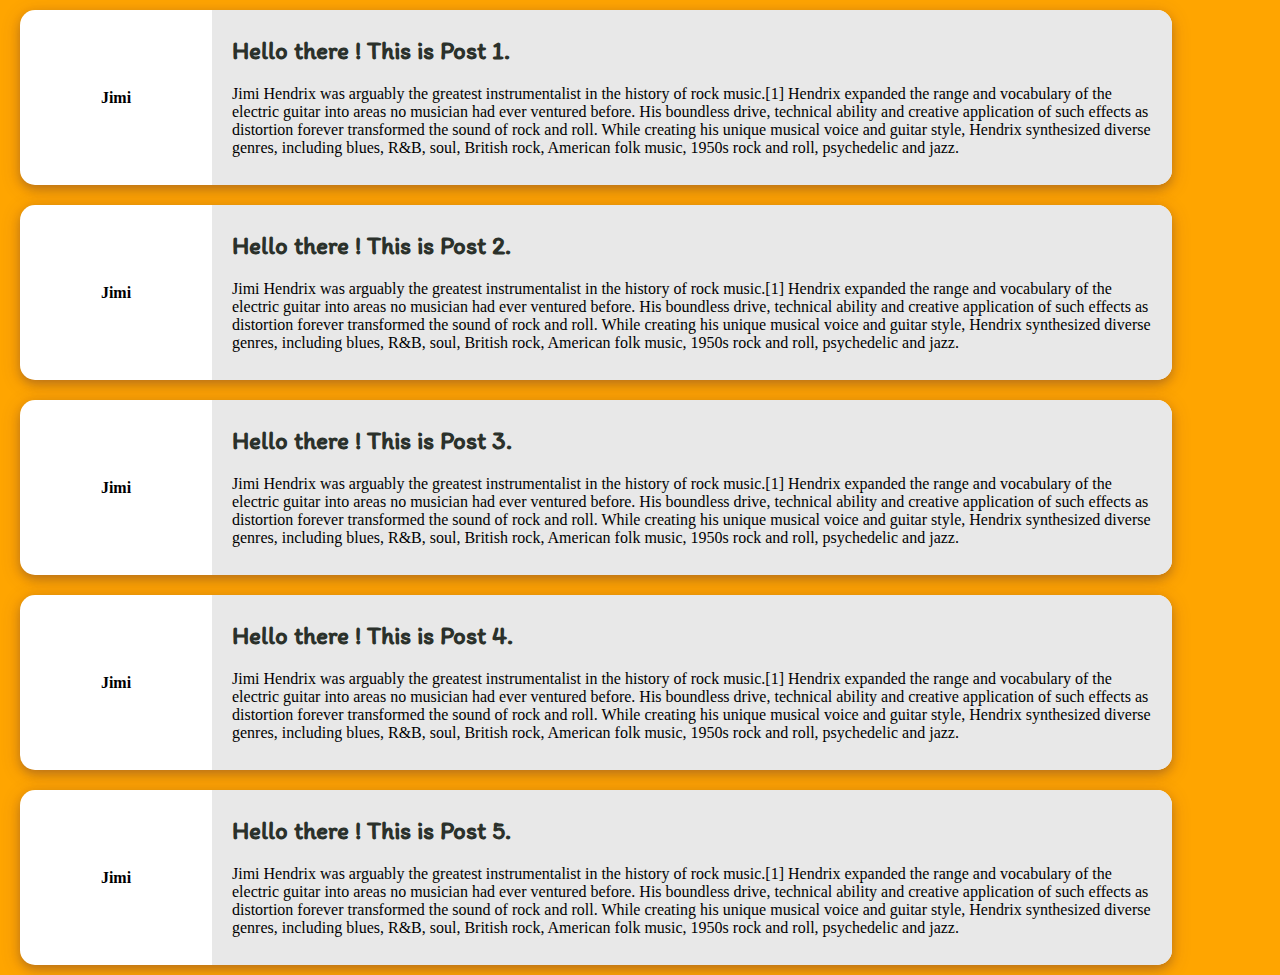
==== stub/html/bloglist.html @ a650417f "Added the layout of project" ====
<!DOCTYPE html>
<html>

<head>
    <link href='..\css\bloglist.css' rel='stylesheet' type='text/css'>    
    <link href='..\css\header.css' rel='stylesheet' type='text/css'>
    <link href='..\css\font.css' rel='stylesheet' type='text/css'>
    <link rel="stylesheet" href="..\font-awesome-4.7.0/css/font-awesome.min.css">
    <style>
    </style>
</head>
<body>
    <div id="main-container-div">
        <div class="header">
                                
            <!-- Insert code for Sign Up, Sign In button here. 
                 Add code for "ScriBBler" heading and the sub-heading -->

        </div>
    </div>
    <div>

        <!-- Insert code for Sign In modal here -->

    </div>

    <div>

        <!-- Insert code for Sign Up modal here -->

    </div>

    <div class="allPostsContainer">
    <div class="post">
        <div class="post-left">
            <p class="post-username">Jimi</p>
        </div>
        <div class="post-content">

            <!-- Insert code for Trash icon here -->

            <p class="post-title">Hello there ! This is Post 1. </p>
            <p class="post-desc">Jimi Hendrix was arguably the greatest instrumentalist in the history of rock music.[1] Hendrix expanded the range and vocabulary of the electric guitar into areas no musician had ever ventured before. His boundless drive, technical ability and creative application of such effects as distortion forever transformed the sound of rock and roll. While creating his unique musical voice and guitar style, Hendrix synthesized diverse genres, including blues, R&B, soul, British rock, American folk music, 1950s rock and roll, psychedelic and jazz.</p>

            <!-- Insert code for ... icon here -->

        </div>
    </div>

    <div class="post">
        <div class="post-left">
            <p class="post-username">Jimi</p>
        </div>
        <div class="post-content">

                <!-- Insert code for Trash icon here -->

                <p class="post-title">Hello there ! This is Post 2. </p>
                <p class="post-desc">Jimi Hendrix was arguably the greatest instrumentalist in the history of rock music.[1] Hendrix expanded the range and vocabulary of the electric guitar into areas no musician had ever ventured before. His boundless drive, technical ability and creative application of such effects as distortion forever transformed the sound of rock and roll. While creating his unique musical voice and guitar style, Hendrix synthesized diverse genres, including blues, R&B, soul, British rock, American folk music, 1950s rock and roll, psychedelic and jazz.</p>

            
            <!-- Insert code for ... icon here -->
        </div>
    </div>


    <div class="post">
        <div class="post-left">
            <p class="post-username">Jimi</p>
        </div>
        <div class="post-content">

            <!-- Insert code for Trash icon here -->

                <p class="post-title">Hello there ! This is Post 3. </p>
                <p class="post-desc">Jimi Hendrix was arguably the greatest instrumentalist in the history of rock music.[1] Hendrix expanded the range and vocabulary of the electric guitar into areas no musician had ever ventured before. His boundless drive, technical ability and creative application of such effects as distortion forever transformed the sound of rock and roll. While creating his unique musical voice and guitar style, Hendrix synthesized diverse genres, including blues, R&B, soul, British rock, American folk music, 1950s rock and roll, psychedelic and jazz.</p>

            <!-- Insert code for ... icon here -->

        </div>
    </div>
    <div class="post">
        <div class="post-left">
            <p class="post-username">Jimi</p>
        </div>
        <div class="post-content">

            <!-- Insert code for Trash icon here -->

                <p class="post-title">Hello there ! This is Post 4. </p>
                <p class="post-desc">Jimi Hendrix was arguably the greatest instrumentalist in the history of rock music.[1] Hendrix expanded the range and vocabulary of the electric guitar into areas no musician had ever ventured before. His boundless drive, technical ability and creative application of such effects as distortion forever transformed the sound of rock and roll. While creating his unique musical voice and guitar style, Hendrix synthesized diverse genres, including blues, R&B, soul, British rock, American folk music, 1950s rock and roll, psychedelic and jazz.</p>

            <!-- Insert code for ... icon here -->

        </div>
    </div>
    <div class="post">
            <div class="post-left">
                <p class="post-username">Jimi</p>
            </div>
            <div class="post-content">

                <!-- Insert code for Trash icon here -->

                    <p class="post-title">Hello there ! This is Post 5. </p>
                    <p class="post-desc">Jimi Hendrix was arguably the greatest instrumentalist in the history of rock music.[1] Hendrix expanded the range and vocabulary of the electric guitar into areas no musician had ever ventured before. His boundless drive, technical ability and creative application of such effects as distortion forever transformed the sound of rock and roll. While creating his unique musical voice and guitar style, Hendrix synthesized diverse genres, including blues, R&B, soul, British rock, American folk music, 1950s rock and roll, psychedelic and jazz.</p>
                
                <!-- Insert code for ... icon here -->
            
            </div>
        </div>

        <div>

            <!-- Insert code for delete modal here -->
            
        </div>
        
</div>
    <script src="..\js\bloglist.js">  </script>
    <script src="..\js\header.js"> </script>
</body>

</html>
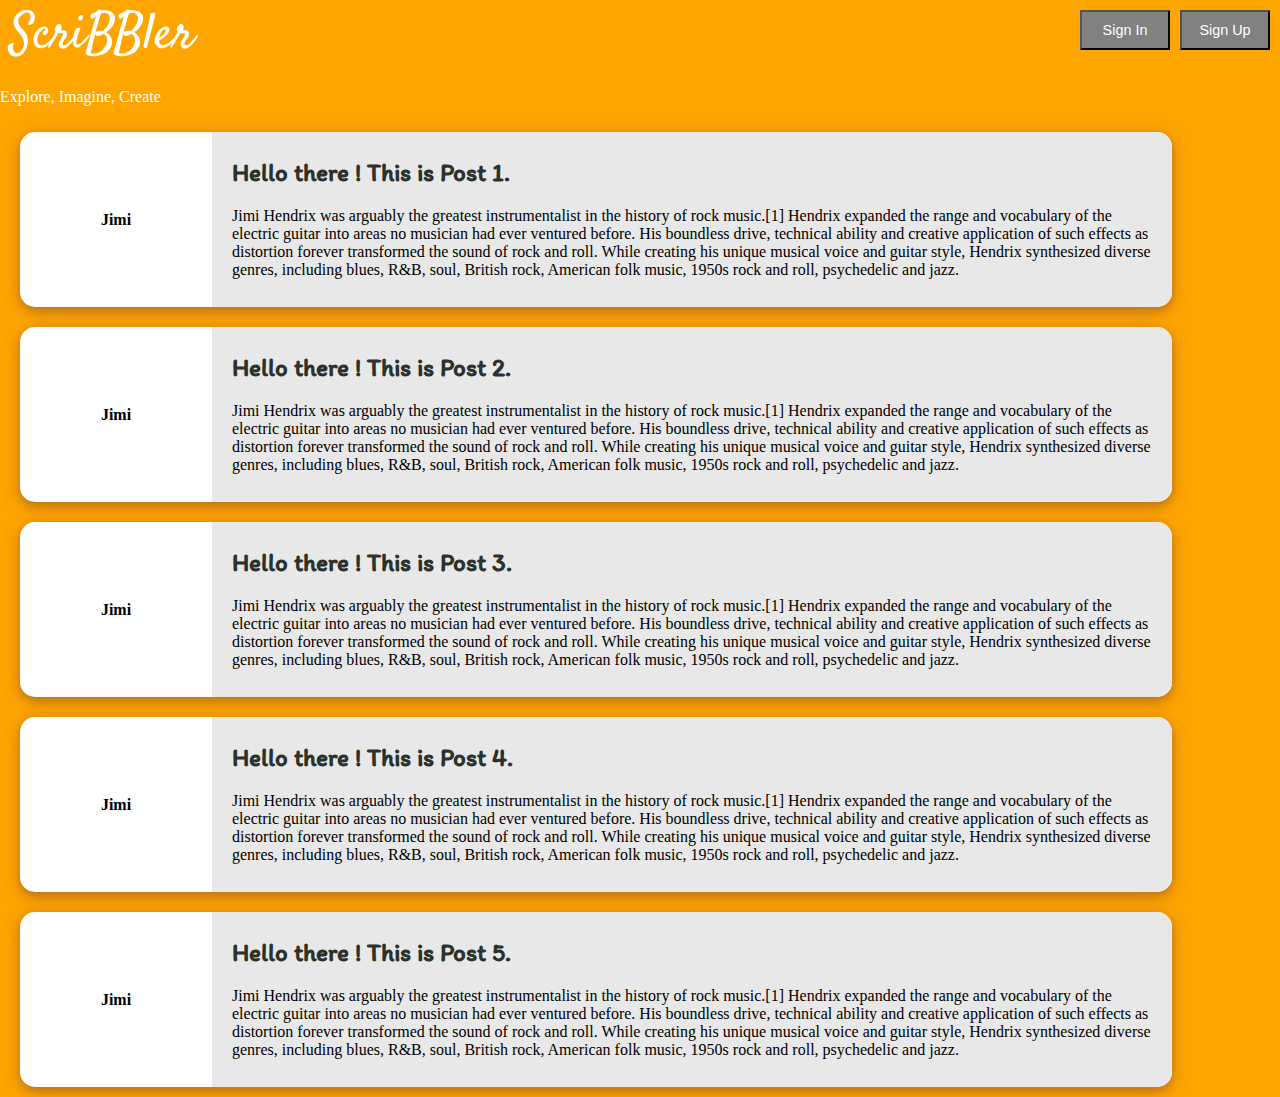
==== commit bfe8e9ef: "Added JS part for header and home page" ====
--- a/stub/html/bloglist.html
+++ b/stub/html/bloglist.html
@@ -2,20 +2,23 @@
 <html>
 
 <head>
-    <link href='..\css\bloglist.css' rel='stylesheet' type='text/css'>    
+    <link href='..\css\bloglist.css' rel='stylesheet' type='text/css'>
     <link href='..\css\header.css' rel='stylesheet' type='text/css'>
     <link href='..\css\font.css' rel='stylesheet' type='text/css'>
     <link rel="stylesheet" href="..\font-awesome-4.7.0/css/font-awesome.min.css">
     <style>
     </style>
 </head>
+
 <body>
     <div id="main-container-div">
         <div class="header">
-                                
-            <!-- Insert code for Sign Up, Sign In button here. 
-                 Add code for "ScriBBler" heading and the sub-heading -->
-
+            <input id="signUpButtonClick" class="topButtons" type="button" onclick="openSignUpButton()" value="Sign Up"
+                style="background-color: #818181;">
+            <input id="loginButtonClick" class="topButtons" type="button" onclick="openSignIn()" value="Sign In"
+                style="background-color: #818181;">
+            <a id="pageTitle" class="logo-title" href="..\index.html" style="color: #fff">ScriBBler</a>
+            <p class="middleText">Explore, Imagine, Create</p>
         </div>
     </div>
     <div>
@@ -31,70 +34,7 @@
     </div>
 
     <div class="allPostsContainer">
-    <div class="post">
-        <div class="post-left">
-            <p class="post-username">Jimi</p>
-        </div>
-        <div class="post-content">
-
-            <!-- Insert code for Trash icon here -->
-
-            <p class="post-title">Hello there ! This is Post 1. </p>
-            <p class="post-desc">Jimi Hendrix was arguably the greatest instrumentalist in the history of rock music.[1] Hendrix expanded the range and vocabulary of the electric guitar into areas no musician had ever ventured before. His boundless drive, technical ability and creative application of such effects as distortion forever transformed the sound of rock and roll. While creating his unique musical voice and guitar style, Hendrix synthesized diverse genres, including blues, R&B, soul, British rock, American folk music, 1950s rock and roll, psychedelic and jazz.</p>
-
-            <!-- Insert code for ... icon here -->
-
-        </div>
-    </div>
-
-    <div class="post">
-        <div class="post-left">
-            <p class="post-username">Jimi</p>
-        </div>
-        <div class="post-content">
-
-                <!-- Insert code for Trash icon here -->
-
-                <p class="post-title">Hello there ! This is Post 2. </p>
-                <p class="post-desc">Jimi Hendrix was arguably the greatest instrumentalist in the history of rock music.[1] Hendrix expanded the range and vocabulary of the electric guitar into areas no musician had ever ventured before. His boundless drive, technical ability and creative application of such effects as distortion forever transformed the sound of rock and roll. While creating his unique musical voice and guitar style, Hendrix synthesized diverse genres, including blues, R&B, soul, British rock, American folk music, 1950s rock and roll, psychedelic and jazz.</p>
-
-            
-            <!-- Insert code for ... icon here -->
-        </div>
-    </div>
-
-
-    <div class="post">
-        <div class="post-left">
-            <p class="post-username">Jimi</p>
-        </div>
-        <div class="post-content">
-
-            <!-- Insert code for Trash icon here -->
-
-                <p class="post-title">Hello there ! This is Post 3. </p>
-                <p class="post-desc">Jimi Hendrix was arguably the greatest instrumentalist in the history of rock music.[1] Hendrix expanded the range and vocabulary of the electric guitar into areas no musician had ever ventured before. His boundless drive, technical ability and creative application of such effects as distortion forever transformed the sound of rock and roll. While creating his unique musical voice and guitar style, Hendrix synthesized diverse genres, including blues, R&B, soul, British rock, American folk music, 1950s rock and roll, psychedelic and jazz.</p>
-
-            <!-- Insert code for ... icon here -->
-
-        </div>
-    </div>
-    <div class="post">
-        <div class="post-left">
-            <p class="post-username">Jimi</p>
-        </div>
-        <div class="post-content">
-
-            <!-- Insert code for Trash icon here -->
-
-                <p class="post-title">Hello there ! This is Post 4. </p>
-                <p class="post-desc">Jimi Hendrix was arguably the greatest instrumentalist in the history of rock music.[1] Hendrix expanded the range and vocabulary of the electric guitar into areas no musician had ever ventured before. His boundless drive, technical ability and creative application of such effects as distortion forever transformed the sound of rock and roll. While creating his unique musical voice and guitar style, Hendrix synthesized diverse genres, including blues, R&B, soul, British rock, American folk music, 1950s rock and roll, psychedelic and jazz.</p>
-
-            <!-- Insert code for ... icon here -->
-
-        </div>
-    </div>
-    <div class="post">
+        <div class="post">
             <div class="post-left">
                 <p class="post-username">Jimi</p>
             </div>
@@ -102,22 +42,110 @@
 
                 <!-- Insert code for Trash icon here -->
 
-                    <p class="post-title">Hello there ! This is Post 5. </p>
-                    <p class="post-desc">Jimi Hendrix was arguably the greatest instrumentalist in the history of rock music.[1] Hendrix expanded the range and vocabulary of the electric guitar into areas no musician had ever ventured before. His boundless drive, technical ability and creative application of such effects as distortion forever transformed the sound of rock and roll. While creating his unique musical voice and guitar style, Hendrix synthesized diverse genres, including blues, R&B, soul, British rock, American folk music, 1950s rock and roll, psychedelic and jazz.</p>
-                
+                <p class="post-title">Hello there ! This is Post 1. </p>
+                <p class="post-desc">Jimi Hendrix was arguably the greatest instrumentalist in the history of rock
+                    music.[1] Hendrix expanded the range and vocabulary of the electric guitar into areas no musician
+                    had ever ventured before. His boundless drive, technical ability and creative application of such
+                    effects as distortion forever transformed the sound of rock and roll. While creating his unique
+                    musical voice and guitar style, Hendrix synthesized diverse genres, including blues, R&B, soul,
+                    British rock, American folk music, 1950s rock and roll, psychedelic and jazz.</p>
+
                 <!-- Insert code for ... icon here -->
-            
+
+            </div>
+        </div>
+
+        <div class="post">
+            <div class="post-left">
+                <p class="post-username">Jimi</p>
+            </div>
+            <div class="post-content">
+
+                <!-- Insert code for Trash icon here -->
+
+                <p class="post-title">Hello there ! This is Post 2. </p>
+                <p class="post-desc">Jimi Hendrix was arguably the greatest instrumentalist in the history of rock
+                    music.[1] Hendrix expanded the range and vocabulary of the electric guitar into areas no musician
+                    had ever ventured before. His boundless drive, technical ability and creative application of such
+                    effects as distortion forever transformed the sound of rock and roll. While creating his unique
+                    musical voice and guitar style, Hendrix synthesized diverse genres, including blues, R&B, soul,
+                    British rock, American folk music, 1950s rock and roll, psychedelic and jazz.</p>
+
+
+                <!-- Insert code for ... icon here -->
+            </div>
+        </div>
+
+
+        <div class="post">
+            <div class="post-left">
+                <p class="post-username">Jimi</p>
+            </div>
+            <div class="post-content">
+
+                <!-- Insert code for Trash icon here -->
+
+                <p class="post-title">Hello there ! This is Post 3. </p>
+                <p class="post-desc">Jimi Hendrix was arguably the greatest instrumentalist in the history of rock
+                    music.[1] Hendrix expanded the range and vocabulary of the electric guitar into areas no musician
+                    had ever ventured before. His boundless drive, technical ability and creative application of such
+                    effects as distortion forever transformed the sound of rock and roll. While creating his unique
+                    musical voice and guitar style, Hendrix synthesized diverse genres, including blues, R&B, soul,
+                    British rock, American folk music, 1950s rock and roll, psychedelic and jazz.</p>
+
+                <!-- Insert code for ... icon here -->
+
+            </div>
+        </div>
+        <div class="post">
+            <div class="post-left">
+                <p class="post-username">Jimi</p>
+            </div>
+            <div class="post-content">
+
+                <!-- Insert code for Trash icon here -->
+
+                <p class="post-title">Hello there ! This is Post 4. </p>
+                <p class="post-desc">Jimi Hendrix was arguably the greatest instrumentalist in the history of rock
+                    music.[1] Hendrix expanded the range and vocabulary of the electric guitar into areas no musician
+                    had ever ventured before. His boundless drive, technical ability and creative application of such
+                    effects as distortion forever transformed the sound of rock and roll. While creating his unique
+                    musical voice and guitar style, Hendrix synthesized diverse genres, including blues, R&B, soul,
+                    British rock, American folk music, 1950s rock and roll, psychedelic and jazz.</p>
+
+                <!-- Insert code for ... icon here -->
+
+            </div>
+        </div>
+        <div class="post">
+            <div class="post-left">
+                <p class="post-username">Jimi</p>
+            </div>
+            <div class="post-content">
+
+                <!-- Insert code for Trash icon here -->
+
+                <p class="post-title">Hello there ! This is Post 5. </p>
+                <p class="post-desc">Jimi Hendrix was arguably the greatest instrumentalist in the history of rock
+                    music.[1] Hendrix expanded the range and vocabulary of the electric guitar into areas no musician
+                    had ever ventured before. His boundless drive, technical ability and creative application of such
+                    effects as distortion forever transformed the sound of rock and roll. While creating his unique
+                    musical voice and guitar style, Hendrix synthesized diverse genres, including blues, R&B, soul,
+                    British rock, American folk music, 1950s rock and roll, psychedelic and jazz.</p>
+
+                <!-- Insert code for ... icon here -->
+
             </div>
         </div>
 
         <div>
 
             <!-- Insert code for delete modal here -->
-            
+
         </div>
-        
-</div>
-    <script src="..\js\bloglist.js">  </script>
+
+    </div>
+    <script src="..\js\bloglist.js"> </script>
     <script src="..\js\header.js"> </script>
 </body>
 
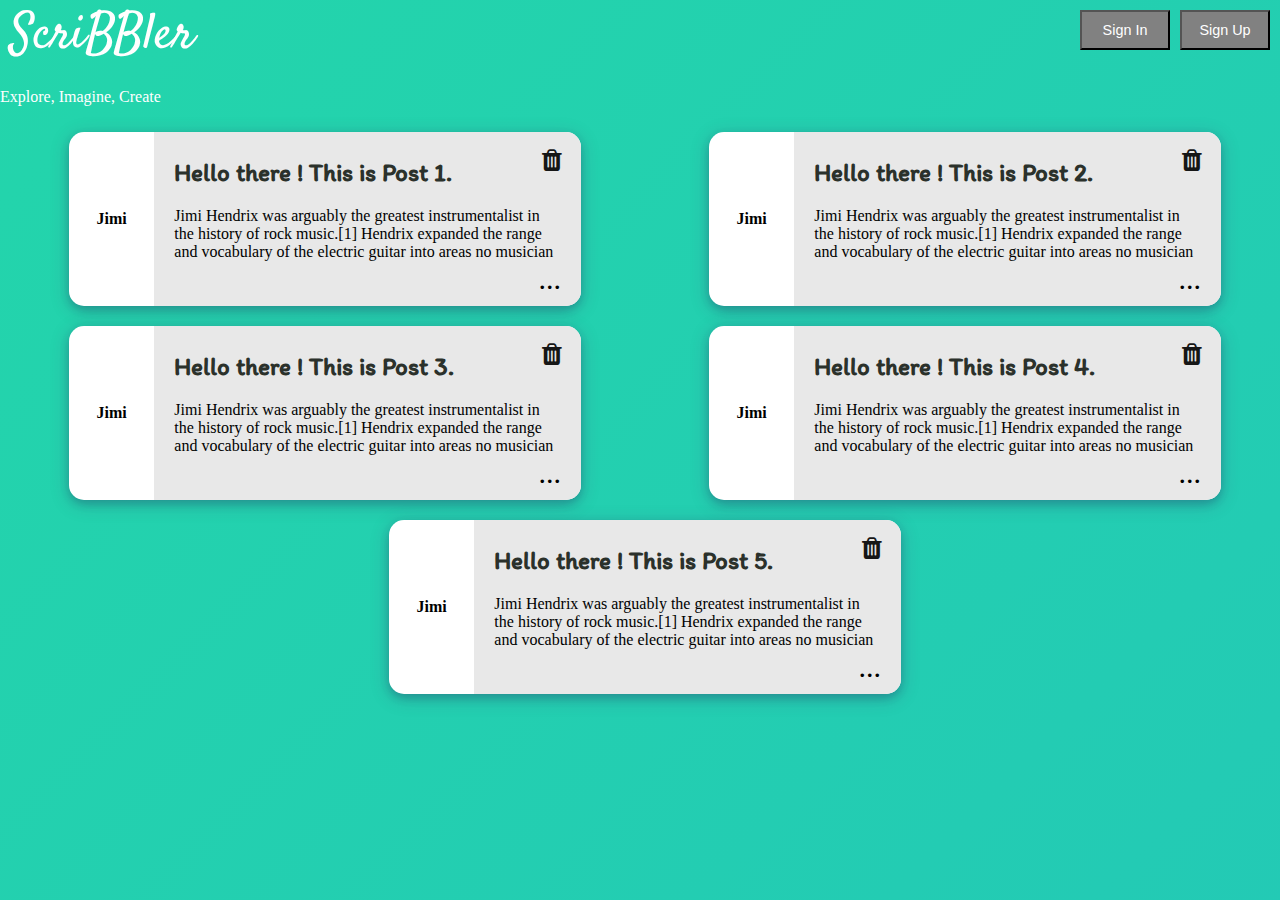
==== commit 60b65cae: "Added bloglist page" ====
--- a/stub/html/bloglist.html
+++ b/stub/html/bloglist.html
@@ -21,14 +21,64 @@
             <p class="middleText">Explore, Imagine, Create</p>
         </div>
     </div>
-    <div>
-
+    <div id="signInModal" class="modal">
+        <form class="modal-content">
+            <span onclick="onCloseModalClicked()" class="close_signIn" title="Close Modal">&times;</span>
+            <div class="container">
+                <h1>Welcome Back</h1>
+                <hr>
+                <label for="Username">
+                    <b>Username</b>
+                </label>
+                <input type="text" placeholder="Enter Username" name="Username" required>
+
+                <label for="psw">
+                    <b>Password</b>
+                </label>
+                <input type="password" placeholder="Enter Password" name="psw" required>
+                <div class="clearfix">
+                    <button type="submit" class="signinbtn">Sign In</button>
+                </div>
+            </div>
+            <div id="signUpPrompt" class="signUpForm">Not a member?
+                <span id="" class="signUp" onclick="openSignUp()">Sign Up</span>
+            </div>
+        </form>
         <!-- Insert code for Sign In modal here -->
 
     </div>
 
-    <div>
-
+    <div id="signUpModal" class="modal">
+        <div class="modal-content-sigup">
+            <form class="modal-content-sigUp" action="/action_page.php">
+                <div class="container-signUp">
+                    <span onclick="onCloseModalClicked()" class="close" title="Close Modal">&times;</span>
+                    <h1>Get Started</h1>
+                    <hr>
+                    <label for="Fullname">
+                        <b>Full Name</b>
+                    </label>
+                    <input type="text" placeholder="Enter First Name" name="Fullname" required>
+                    <label for="Username">
+                        <b>Username</b>
+                    </label>
+                    <input type="text" placeholder="Enter Username" name="Username" required>
+                    <label for="psw">
+                        <b>Password</b>
+                    </label>
+                    <input type="password" placeholder="Enter Password" name="psw" required>
+                    <label for="psw-repeat">
+                        <b>Confirm Password</b>
+                    </label>
+                    <input type="password" placeholder="Confirm Password" name="psw-repeat" required>
+                    <div class="clearfix">
+                        <button type="submit" class="signupbtn">Sign Up</button>
+                        <button type="button" class="cancelbtn">Clear</button>
+
+                    </div>
+                </div>
+            </form>
+        </div>
         <!-- Insert code for Sign Up modal here -->
 
     </div>
@@ -39,9 +89,8 @@
                 <p class="post-username">Jimi</p>
             </div>
             <div class="post-content">
-
-                <!-- Insert code for Trash icon here -->
-
+                <button onclick="onDeletePost()" class="deletePost"><i class="fa fa-trash"></i></button>
+                <!-- Insert code for Trash icon here -->
                 <p class="post-title">Hello there ! This is Post 1. </p>
                 <p class="post-desc">Jimi Hendrix was arguably the greatest instrumentalist in the history of rock
                     music.[1] Hendrix expanded the range and vocabulary of the electric guitar into areas no musician
@@ -50,19 +99,18 @@
                     musical voice and guitar style, Hendrix synthesized diverse genres, including blues, R&B, soul,
                     British rock, American folk music, 1950s rock and roll, psychedelic and jazz.</p>
 
-                <!-- Insert code for ... icon here -->
-
-            </div>
-        </div>
-
-        <div class="post">
-            <div class="post-left">
-                <p class="post-username">Jimi</p>
-            </div>
-            <div class="post-content">
-
-                <!-- Insert code for Trash icon here -->
-
+                <span class="post-more" onclick="fullPost()">...</span>
+                <!-- Insert code for ... icon here -->
+            </div>
+        </div>
+
+        <div class="post">
+            <div class="post-left">
+                <p class="post-username">Jimi</p>
+            </div>
+            <div class="post-content">
+                <!-- Insert code for Trash icon here -->
+                <button onclick="onDeletePost()" class="deletePost"><i class="fa fa-trash"></i></button>
                 <p class="post-title">Hello there ! This is Post 2. </p>
                 <p class="post-desc">Jimi Hendrix was arguably the greatest instrumentalist in the history of rock
                     music.[1] Hendrix expanded the range and vocabulary of the electric guitar into areas no musician
@@ -71,20 +119,17 @@
                     musical voice and guitar style, Hendrix synthesized diverse genres, including blues, R&B, soul,
                     British rock, American folk music, 1950s rock and roll, psychedelic and jazz.</p>
 
-
-                <!-- Insert code for ... icon here -->
-            </div>
-        </div>
-
-
-        <div class="post">
-            <div class="post-left">
-                <p class="post-username">Jimi</p>
-            </div>
-            <div class="post-content">
-
-                <!-- Insert code for Trash icon here -->
-
+                <span class="post-more" onclick="fullPost()">...</span>
+                <!-- Insert code for ... icon here -->
+            </div>
+        </div>
+        <div class="post">
+            <div class="post-left">
+                <p class="post-username">Jimi</p>
+            </div>
+            <div class="post-content">
+                <!-- Insert code for Trash icon here -->
+                <button onclick="onDeletePost()" class="deletePost"><i class="fa fa-trash"></i></button>
                 <p class="post-title">Hello there ! This is Post 3. </p>
                 <p class="post-desc">Jimi Hendrix was arguably the greatest instrumentalist in the history of rock
                     music.[1] Hendrix expanded the range and vocabulary of the electric guitar into areas no musician
@@ -94,17 +139,17 @@
                     British rock, American folk music, 1950s rock and roll, psychedelic and jazz.</p>
 
                 <!-- Insert code for ... icon here -->
-
-            </div>
-        </div>
-        <div class="post">
-            <div class="post-left">
-                <p class="post-username">Jimi</p>
-            </div>
-            <div class="post-content">
-
-                <!-- Insert code for Trash icon here -->
-
+                <span class="post-more" onclick="fullPost()">...</span>
+            </div>
+        </div>
+        <div class="post">
+            <div class="post-left">
+                <p class="post-username">Jimi</p>
+            </div>
+            <div class="post-content">
+
+                <!-- Insert code for Trash icon here -->
+                <button onclick="onDeletePost()" class="deletePost"><i class="fa fa-trash"></i></button>
                 <p class="post-title">Hello there ! This is Post 4. </p>
                 <p class="post-desc">Jimi Hendrix was arguably the greatest instrumentalist in the history of rock
                     music.[1] Hendrix expanded the range and vocabulary of the electric guitar into areas no musician
@@ -112,19 +157,19 @@
                     effects as distortion forever transformed the sound of rock and roll. While creating his unique
                     musical voice and guitar style, Hendrix synthesized diverse genres, including blues, R&B, soul,
                     British rock, American folk music, 1950s rock and roll, psychedelic and jazz.</p>
-
-                <!-- Insert code for ... icon here -->
-
-            </div>
-        </div>
-        <div class="post">
-            <div class="post-left">
-                <p class="post-username">Jimi</p>
-            </div>
-            <div class="post-content">
-
-                <!-- Insert code for Trash icon here -->
-
+                <span class="post-more" onclick="fullPost()">...</span>
+                <!-- Insert code for ... icon here -->
+
+            </div>
+        </div>
+        <div class="post">
+            <div class="post-left">
+                <p class="post-username">Jimi</p>
+            </div>
+            <div class="post-content">
+
+                <!-- Insert code for Trash icon here -->
+                <button onclick="onDeletePost()" class="deletePost"><i class="fa fa-trash"></i></button>
                 <p class="post-title">Hello there ! This is Post 5. </p>
                 <p class="post-desc">Jimi Hendrix was arguably the greatest instrumentalist in the history of rock
                     music.[1] Hendrix expanded the range and vocabulary of the electric guitar into areas no musician
@@ -132,16 +177,21 @@
                     effects as distortion forever transformed the sound of rock and roll. While creating his unique
                     musical voice and guitar style, Hendrix synthesized diverse genres, including blues, R&B, soul,
                     British rock, American folk music, 1950s rock and roll, psychedelic and jazz.</p>
-
-                <!-- Insert code for ... icon here -->
-
-            </div>
-        </div>
-
-        <div>
-
-            <!-- Insert code for delete modal here -->
-
+                <span class="post-more" onclick="fullPost()">...</span>
+                <!-- Insert code for ... icon here -->
+
+            </div>
+        </div>
+
+        <div id="deletePostPrompt" class="deletePrompt">
+            <form class="deleteContent" action="/action_page.php">
+
+                <div>
+                    <h1 class="deleteContainer">Are you sure you want to delete this post?</h1>
+                    <button type="submit" class="deleteButton">Yes</button>
+                    <button type="button" class="CancelDeleteButton" onclick="onCloseDeleteClicked()">No</button>
+                </div>
+            </form>
         </div>
 
     </div>
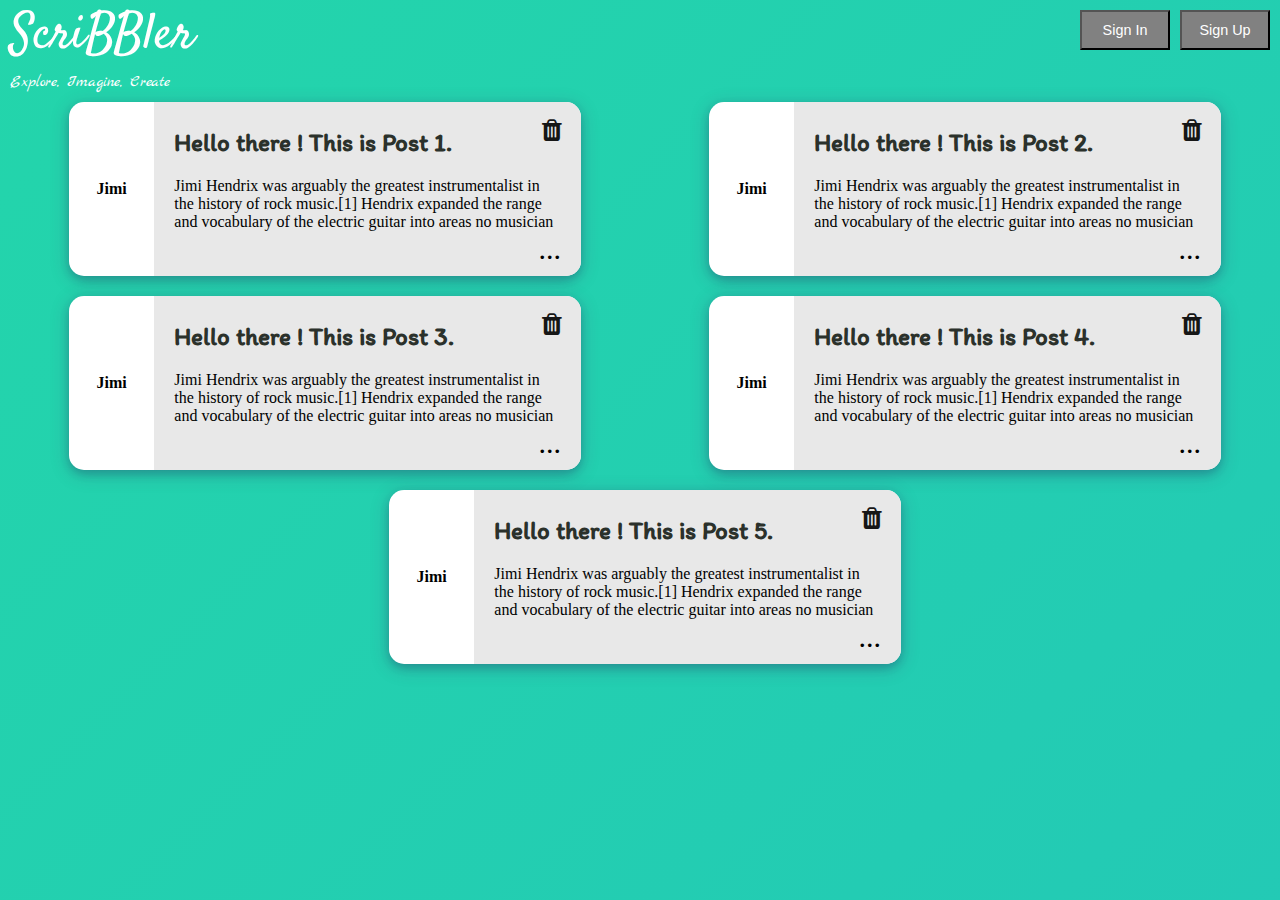
==== commit 4050215f: "Bug Fixed for Tag line's font face is Arial" ====
--- a/stub/html/bloglist.html
+++ b/stub/html/bloglist.html
@@ -18,7 +18,7 @@
             <input id="loginButtonClick" class="topButtons" type="button" onclick="openSignIn()" value="Sign In"
                 style="background-color: #818181;">
             <a id="pageTitle" class="logo-title" href="..\index.html" style="color: #fff">ScriBBler</a>
-            <p class="middleText">Explore, Imagine, Create</p>
+            <p class="tagLine">Explore, Imagine, Create</p>
         </div>
     </div>
     <div id="signInModal" class="modal">
